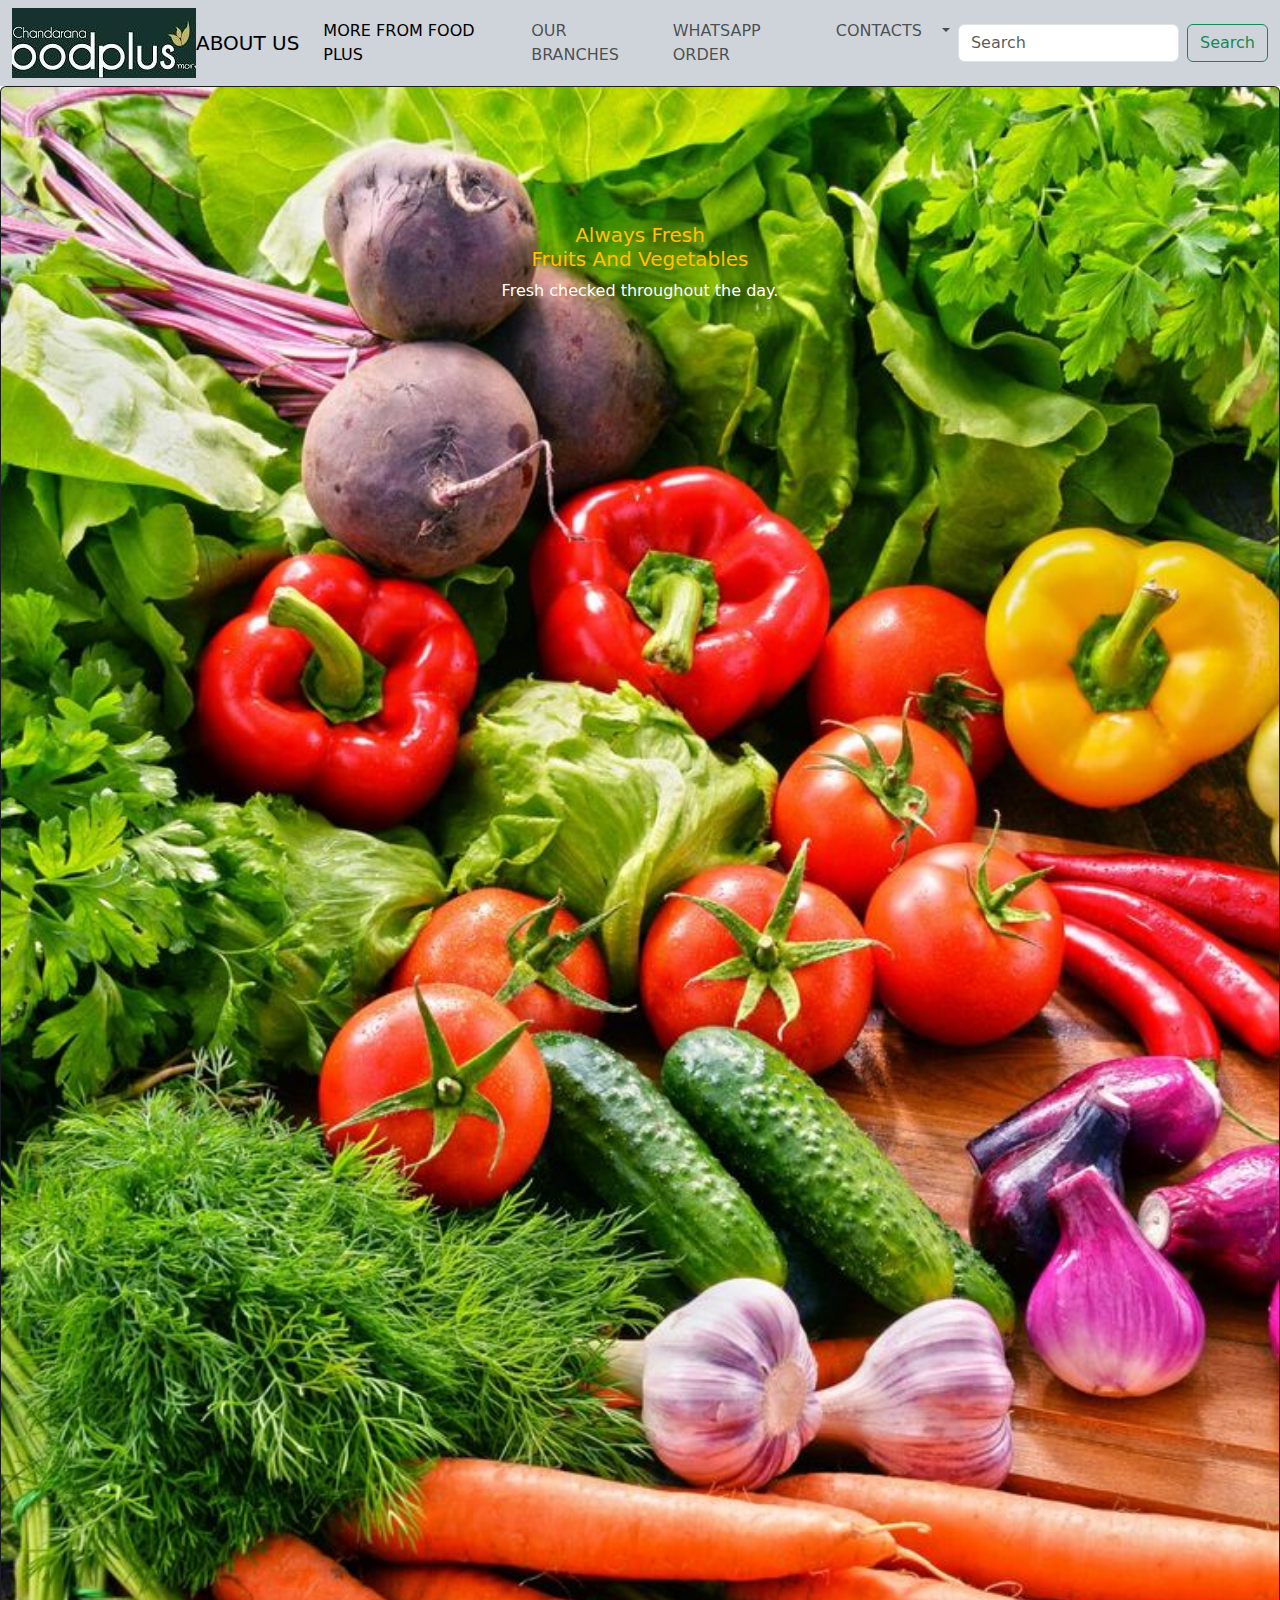
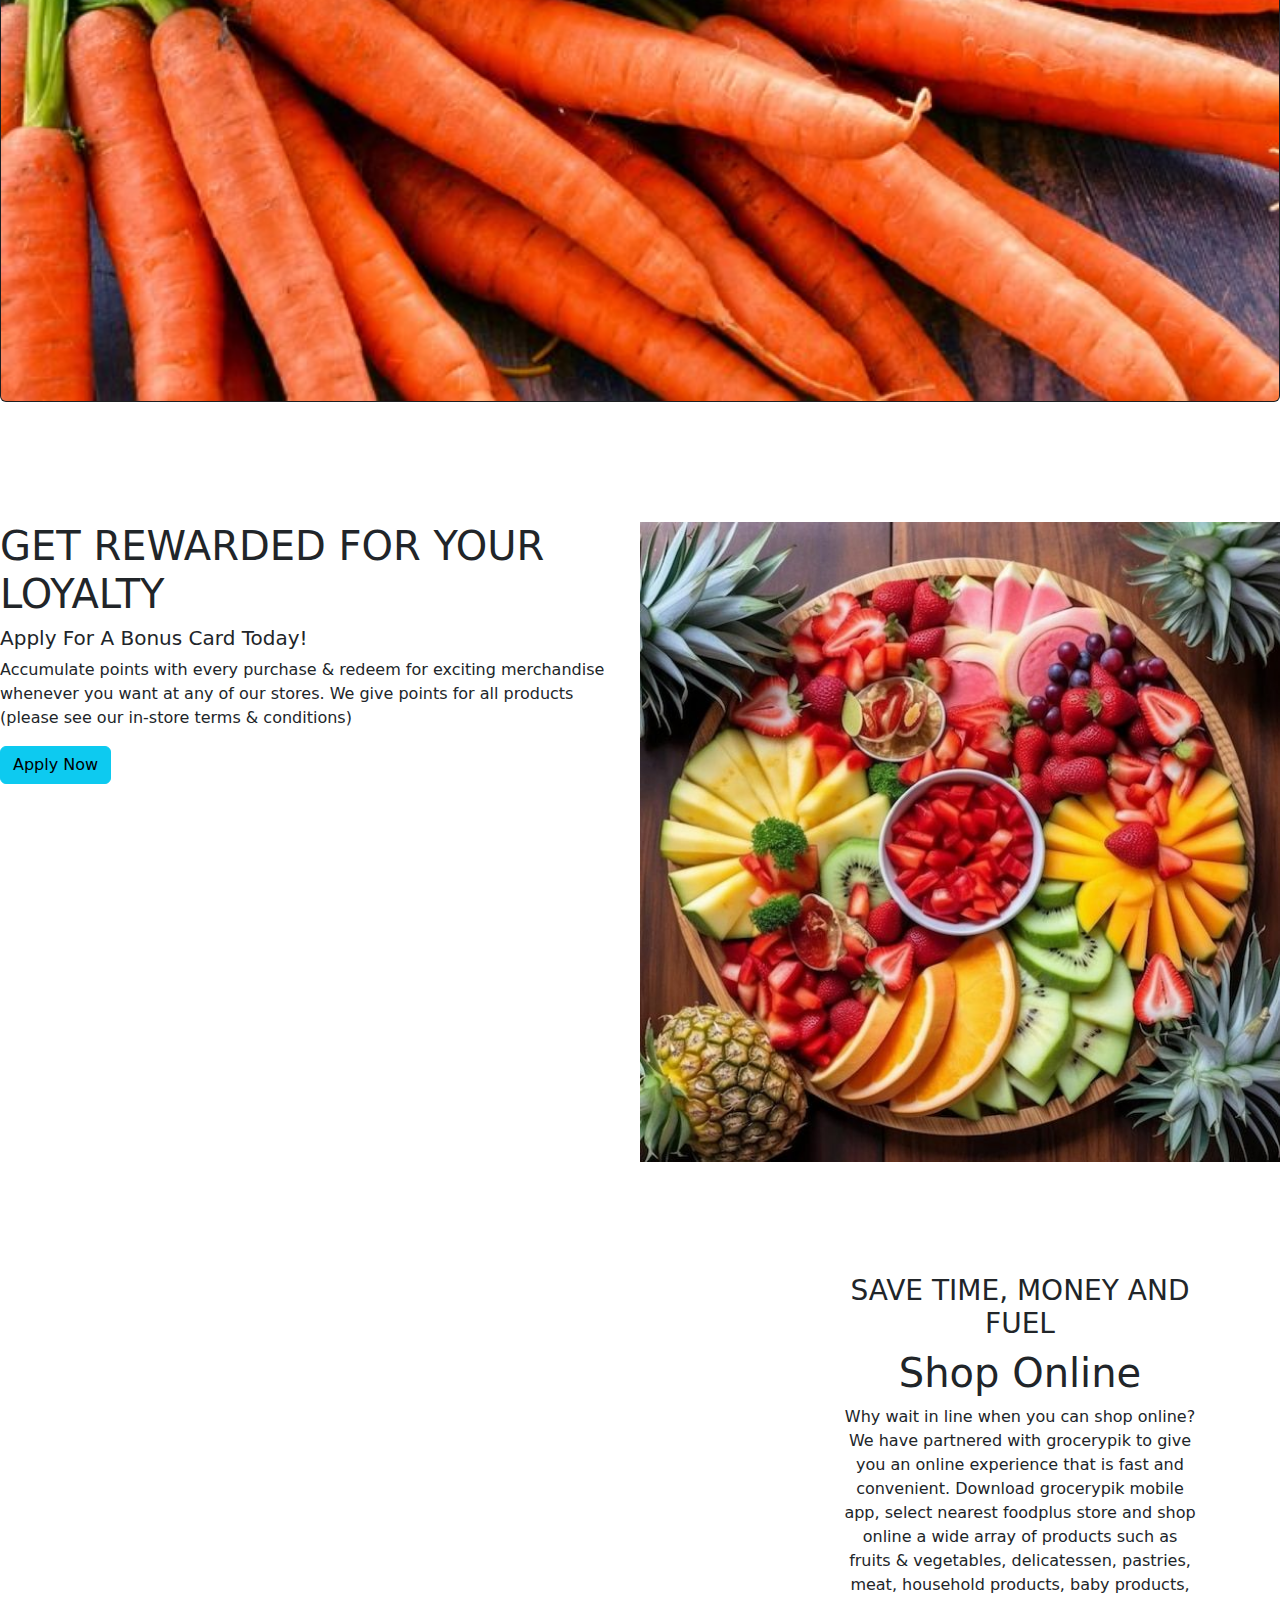
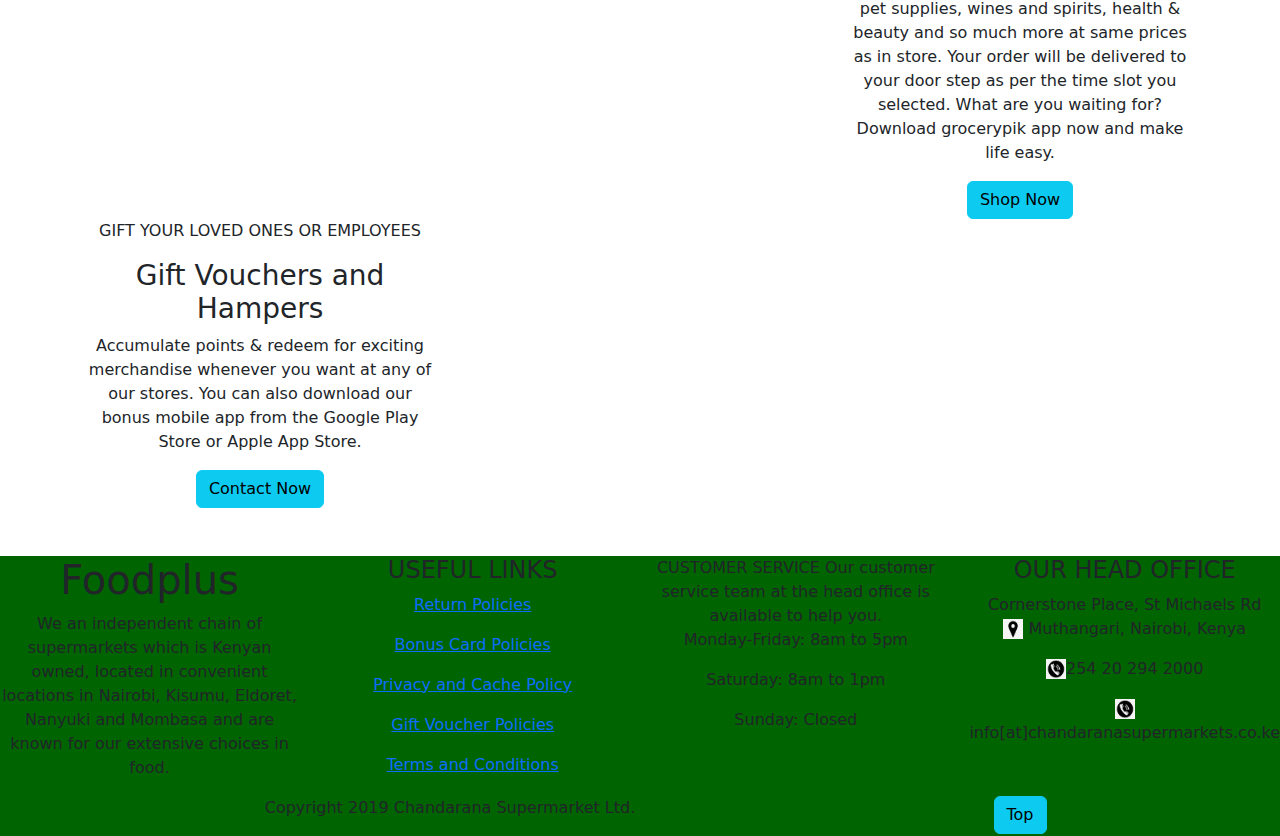
==== MORE FROM FOOD PLUS.html @ ecec2ffb "first commit" ====
<!DOCTYPE html>
<html lang="en">
<head>
    <meta charset="UTF-8">
    <meta name="viewport" content="width=device-width, initial-scale=1.0">
    <title>chandarana</title>
    <link rel="stylesheet" href="./app/css/bootstrap.css">
    <link rel="stylesheet" href="./app/css/style.css">
</head>
<body>
    <nav class="navbar navbar-expand-lg bg-dark-subtle">
        <div class="container-fluid">
            <img src="./app/asset/download (63).jpg" alt="">
            <a class="navbar-brand" href="./index.html">ABOUT US</a>
            <button class="navbar-toggler" type="button" data-bs-toggle="collapse" data-bs-target="#navbarSupportedContent"
                aria-controls="navbarSupportedContent" aria-expanded="false" aria-label="Toggle navigation">
                <span class="navbar-toggler-icon"></span>
            </button>
            <div class="collapse navbar-collapse" id="navbarSupportedContent">
                <ul class="navbar-nav me-auto mb-2 mb-lg-0">
                    <li class="nav-item">
                        <a class="nav-link active" aria-current="page" href="./MORE FROM FOOD PLUS.html">MORE FROM FOOD
                            PLUS</a>
                    </li>
                    <li class="nav-item">
                        <a class="nav-link" href="./OUR BRANCHES.html">OUR BRANCHES</a>
                    </li>
                    <li class="nav-item">
                        <a class="nav-link" href="./WHATSAPP ORDER.html">WHATSAPP ORDER</a>
                    </li>
                    <li class="nav-item">
                        <a class="nav-link" href="#music career">CONTACTS</a>
                    </li>
                    <li class="nav-item dropdown">
                        <a class="nav-link dropdown-toggle" href="#" role="button" data-bs-toggle="dropdown"
                            aria-expanded="false">
                        </a>
                    </li>
                </ul>
                <form class="d-flex" role="search">
                    <input class="form-control me-2" type="search" placeholder="Search" aria-label="Search">
                    <button class="btn btn-outline-success" type="submit">Search</button>
                </form>
            </div>
        </div>
    </nav>
    <div class="card text-bg-dark">
        <img src="./app/asset/How To Plan A Vegetable Garden In 7 Easy Steps.jpg" class="card-img" alt="...">
        <div class="card-img-overlay">
            <div class="container text-center">
                <div class="row">
                    <div class="col">
                    </div>
                    <div class="col">
                        <br><br><br><br><br>
                        <h5 class="card-title  text-warning">Always Fresh<br>Fruits And Vegetables</h5>
    
                        <p class="card-text">Fresh checked throughout the day.</p>
                    </div>
                    <div class="col">
                    </div>
                </div>
            </div>
    
    
        </div>
    </div>
    <br><br><br><br><br>
    <div class="clearfix">
        <img src="./app/asset/Premium AI Image _ A colorful tropical fruit platter with slices of pineapple watermelon and mango.jpg" class="col-md-6 float-md-end mb-3 ms-md-3" alt="...">
    
        <h1>
        GET REWARDED FOR YOUR LOYALTY
        </h1>
    
        <h5>
        Apply For A Bonus Card Today!
        </h5>
    
        <p>
    Accumulate points with every purchase & redeem for exciting merchandise whenever you want at any of our stores. We give
    points for all products (please see our in-store terms & conditions)
        </p>
    <button type="button" class="btn btn-info">Apply Now</button>
    </div>
    <br><br><br><br>
    <div class="container text-center">
        <div class="row">
            <div class="col order-last">
                <h3>SAVE TIME, MONEY AND FUEL</h3>
                <h1>Shop Online</h1>
                <p>Why wait in line when you can shop online? We have partnered with grocerypik to give you an online experience that is
                    fast and convenient. Download grocerypik mobile app, select nearest foodplus store and shop online a wide array of
                    products such as fruits & vegetables, delicatessen, pastries, meat, household products, baby products, pet supplies,
                    wines and spirits, health & beauty and so much more at same prices as in store. Your order will be delivered to your
                    door step as per the time slot you selected. What are you waiting for? Download grocerypik app now and make life
                    easy.</p>
                <button type="button" class="btn btn-info">Shop Now</button>
            </div>
            
            <div class="col">
            </div>
            <div class="col order-first">
            </div>
        </div>
    </div>
    <div class="container text-center">
        <div class="row align-items-end">
            <div class="col">
            <p>GIFT YOUR LOVED ONES OR EMPLOYEES</p>
            <h3>Gift Vouchers and Hampers</h3>
            <p>Accumulate points & redeem for exciting merchandise whenever you want at any of our stores. You can also download our
            bonus mobile app from the Google Play Store or Apple App Store.</p>
            <button type="button" class="btn btn-info">Contact Now</button>
            </div>
            <div class="col">
            </div>
            <div class="col">
            </div>
        </div>
    </div>
    <br><br>
    <div class="container-1 text-center">
        <div class="row align-items-start">
            <div class="col-md">
                <h1>Foodplus
                </h1>
                <p>We an independent chain of supermarkets which is Kenyan owned, located in convenient locations in
                    Nairobi, Kisumu,
                    Eldoret, Nanyuki and Mombasa and are known for our extensive choices in food.</p>
            </div>
            <div class="col">
                <h4>USEFUL LINKS</h4>
                <p><a class="link-opacity-100" href="#">Return Policies</a></p>
                <p><a class="link-opacity-100" href="#">Bonus Card Policies</a></p>
                <p><a class="link-opacity-100" href="#">Privacy and Cache Policy</a></p>
                <p><a class="link-opacity-100" href="#">Gift Voucher Policies</a></p>
                <p><a class="link-opacity-100" href="#">Terms and Conditions</a></p>
    
            </div>
            <div class="col-md">
                CUSTOMER SERVICE
                Our customer service team at the head office is available to help you.
    
                <p>Monday-Friday: 8am to 5pm</p>
    
                <p>Saturday: 8am to 1pm</p>
    
                <p>Sunday: Closed</p>
    
            </div>
            <div class="col-md">
                <h4>OUR HEAD OFFICE</h4>
    
                <p>Cornerstone Place, St Michaels Rd <br>
                    <img src="./app/asset/download (9).png" alt="" height="20px" width="20px"> Muthangari, Nairobi, Kenya
                </p>
                <p>
                    <img src="./app/asset/download (11).png" alt="" height="20px" width="20px">254 20 294 2000
                </p>
                <p>
                    <img src="./app/asset/download (11).png" alt="" height="20px" width="20px">
                    info[at]chandaranasupermarkets.co.ke
                </p>
    
            </div>
        </div>
        <div class="container text-center">
            <div class="row">
                <div class="col-sm-8">
                    <p>Copyright 2019 Chandarana Supermarket Ltd.</p>
                </div>
                <div class="col-sm-4">
                    <button type="button" class="btn btn-info">Top</button>
                </div>
            </div>
        </div>
</body>
</html>
---- app/css/style.css ----
.container-1 {
  background-color: darkgreen;
}
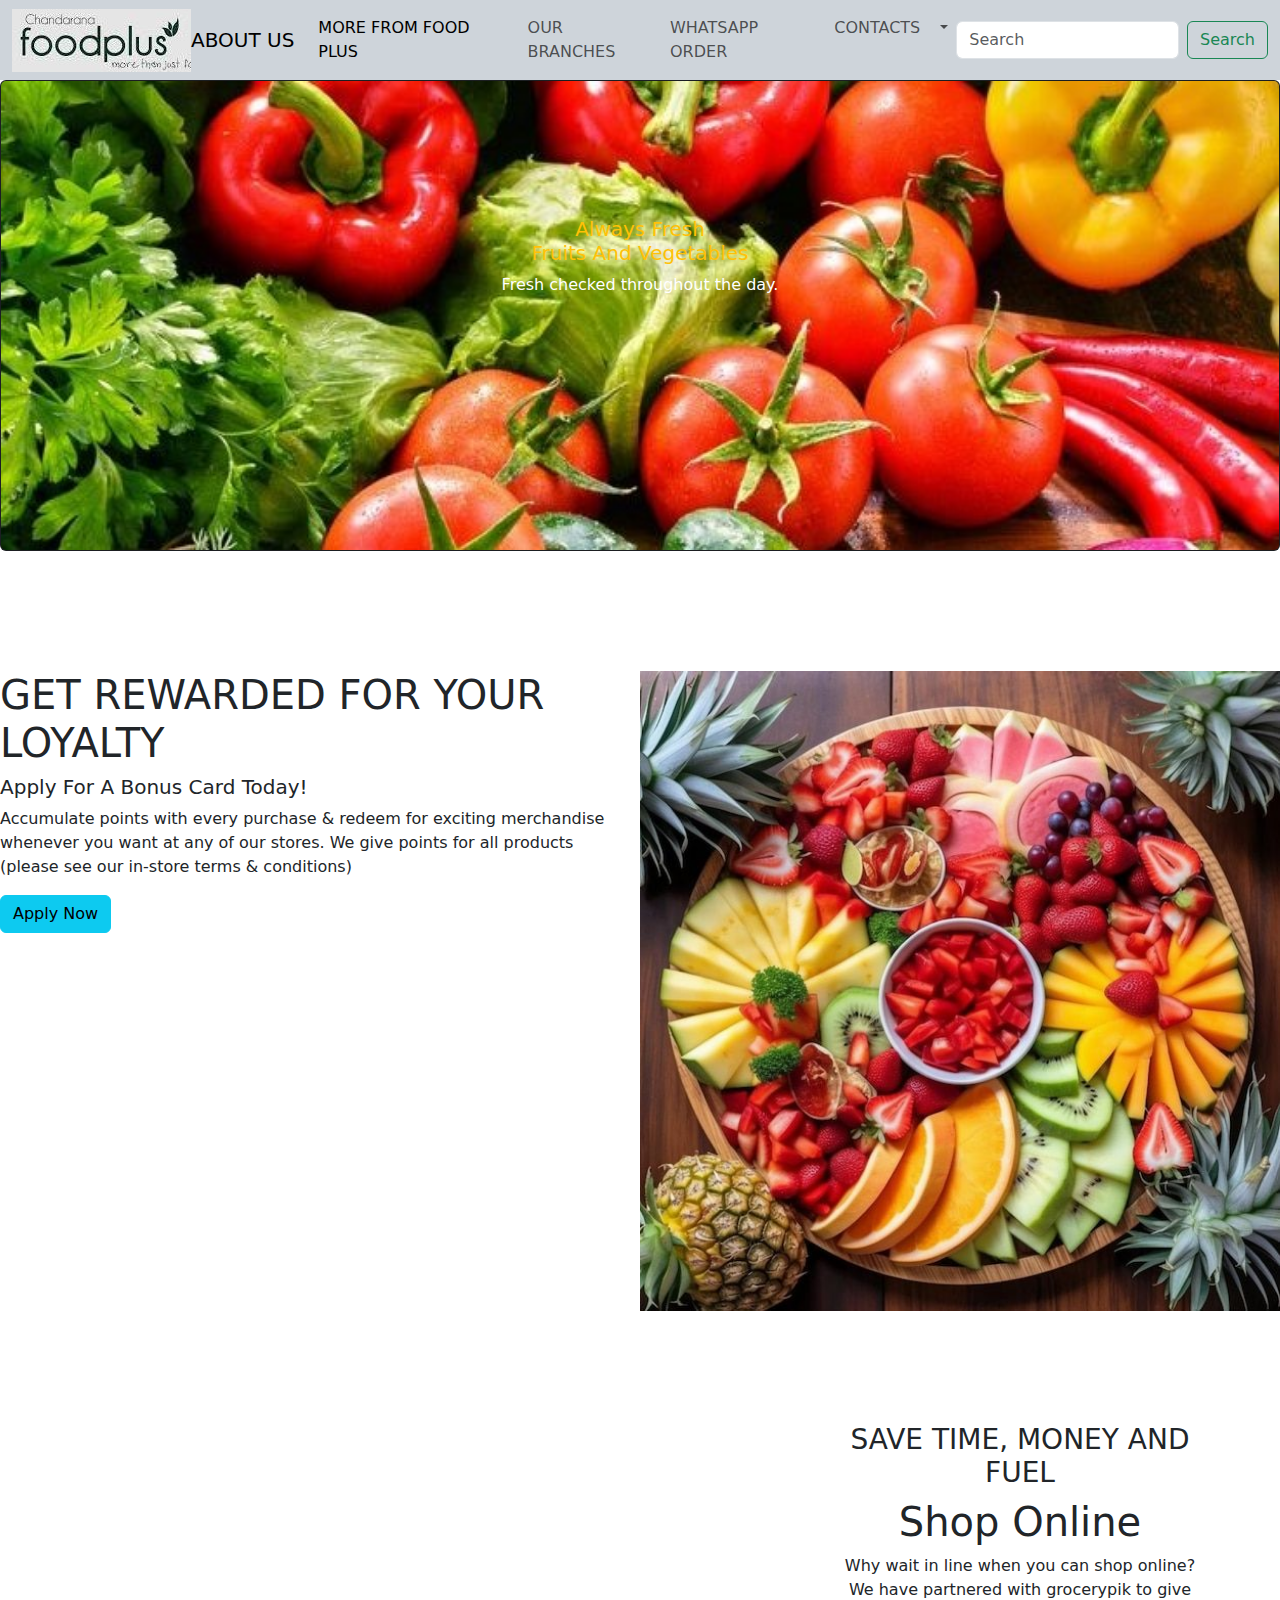
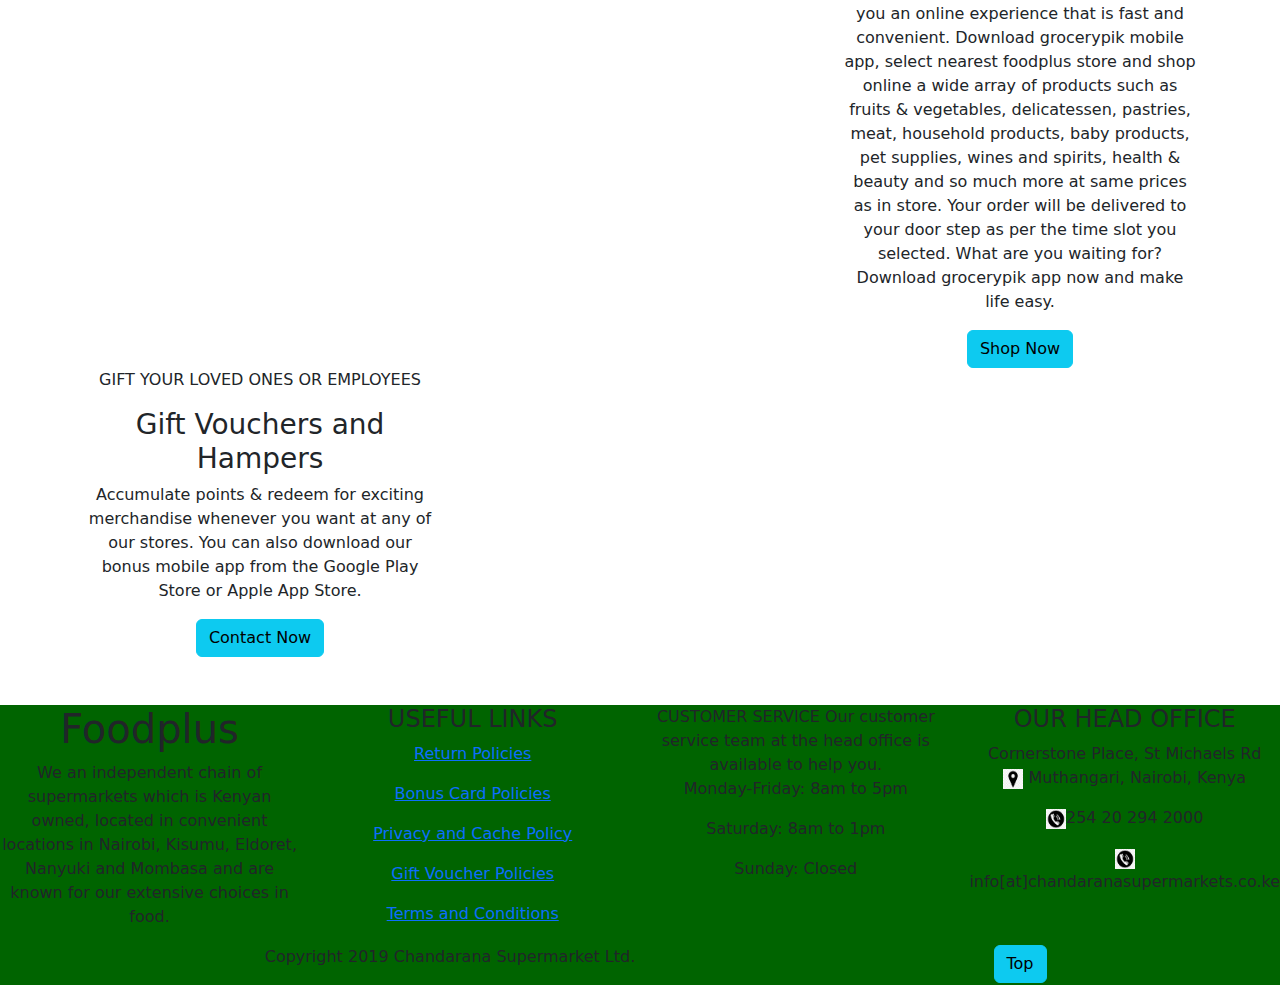
==== commit 3f6feda3: "new file download(65).png" ====
--- a/MORE FROM FOOD PLUS.html
+++ b/MORE FROM FOOD PLUS.html
@@ -10,7 +10,7 @@
 <body>
     <nav class="navbar navbar-expand-lg bg-dark-subtle">
         <div class="container-fluid">
-            <img src="./app/asset/download (63).jpg" alt="">
+            <img src="./app/asset/download (65).jpg" alt="" >
             <a class="navbar-brand" href="./index.html">ABOUT US</a>
             <button class="navbar-toggler" type="button" data-bs-toggle="collapse" data-bs-target="#navbarSupportedContent"
                 aria-controls="navbarSupportedContent" aria-expanded="false" aria-label="Toggle navigation">
@@ -45,7 +45,7 @@
         </div>
     </nav>
     <div class="card text-bg-dark">
-        <img src="./app/asset/How To Plan A Vegetable Garden In 7 Easy Steps.jpg" class="card-img" alt="...">
+        <img src="./app/asset/How To Plan A Vegetable Garden In 7 Easy Steps.jpg" class="card-img img-fluid" alt="...">
         <div class="card-img-overlay">
             <div class="container text-center">
                 <div class="row">
